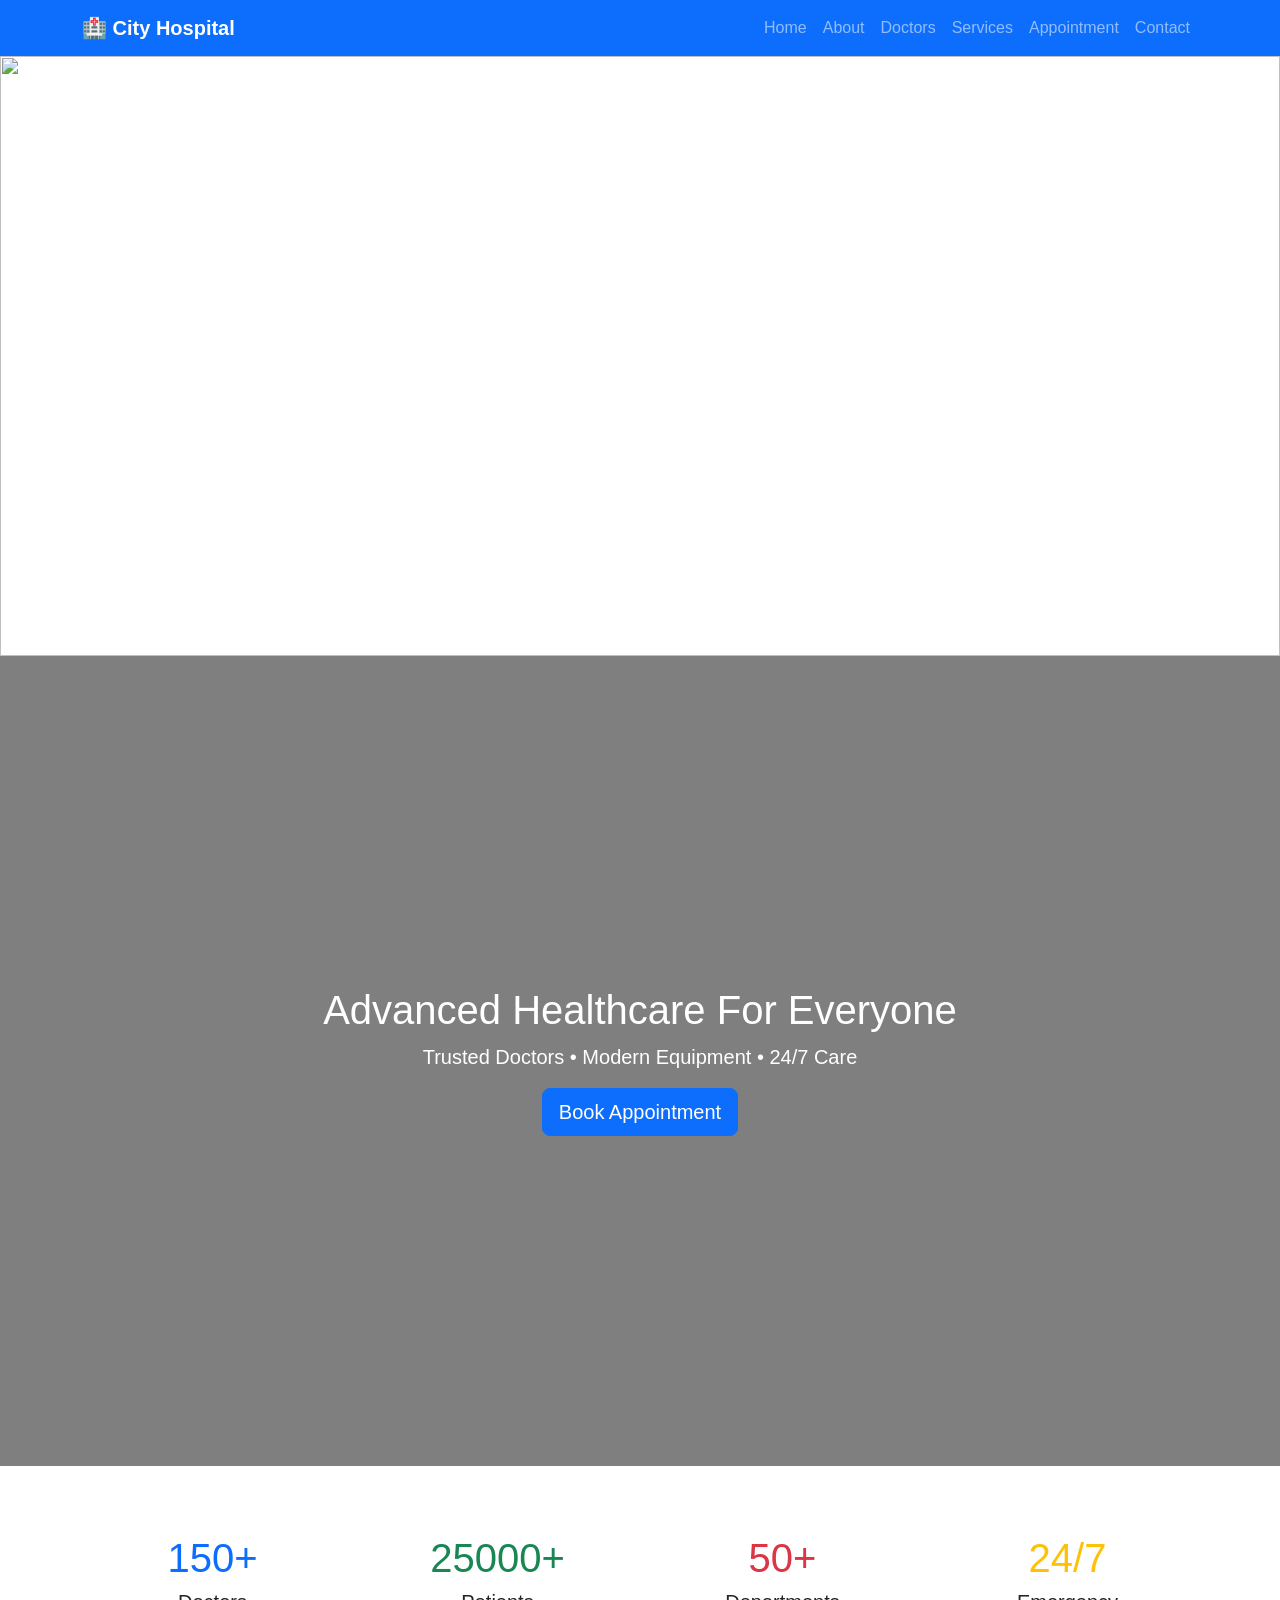
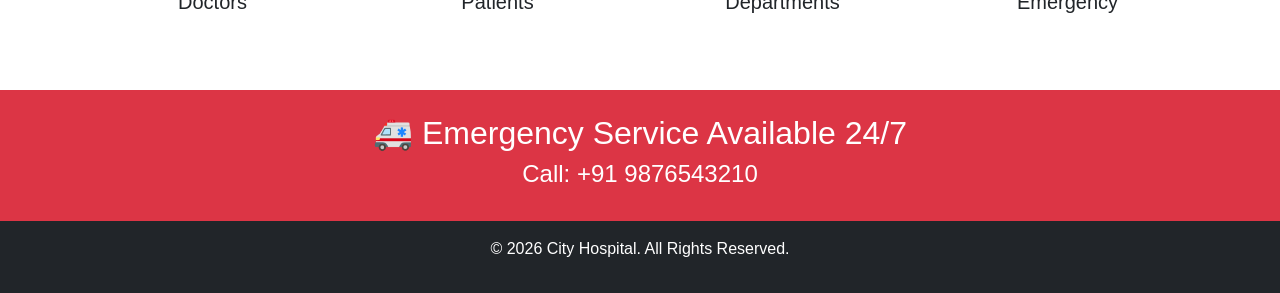
==== index.html @ 58985dcb "First Commit" ====
<!DOCTYPE html>
<html lang="en">
<head>
<meta charset="UTF-8">
<meta name="viewport" content="width=device-width, initial-scale=1.0">
<title>City Hospital</title>

<link href="https://cdn.jsdelivr.net/npm/bootstrap@5.3.3/dist/css/bootstrap.min.css" rel="stylesheet">
<link rel="stylesheet" href="style.css">

<style>
.hero{
height:90vh;
background:linear-gradient(rgba(0,0,0,.5),rgba(0,0,0,.5)),
url('https://images.unsplash.com/photo-1519494026892-80bbd2d6fd0d?w=1600');
background-size:cover;
background-position:center;
display:flex;
justify-content:center;
align-items:center;
text-align:center;
color:white;
}

.stat-box{
padding:20px;
text-align:center;
}
</style>
</head>
<body>

<!-- Navbar -->
<nav class="navbar navbar-expand-lg navbar-dark bg-primary sticky-top">
    <div class="container">

        <a class="navbar-brand fw-bold" href="index.html">
            🏥 City Hospital
        </a>

        <button class="navbar-toggler"
                type="button"
                data-bs-toggle="collapse"
                data-bs-target="#navbarNav">
            <span class="navbar-toggler-icon"></span>
        </button>

        <div class="collapse navbar-collapse" id="navbarNav">

            <ul class="navbar-nav ms-auto">

                <li class="nav-item">
                    <a class="nav-link" href="index.html">Home</a>
                </li>

                <li class="nav-item">
                    <a class="nav-link" href="about.html">About</a>
                </li>

                <li class="nav-item">
                    <a class="nav-link" href="doctors.html">Doctors</a>
                </li>

                <li class="nav-item">
                    <a class="nav-link" href="services.html">Services</a>
                </li>

                <li class="nav-item">
                    <a class="nav-link" href="appointment.html">Appointment</a>
                </li>

                <li class="nav-item">
                    <a class="nav-link" href="contact.html">Contact</a>
                </li>

            </ul>

        </div>

    </div>
</nav>
<!-- Carousel -->
<div id="demo" class="carousel slide" data-bs-ride="carousel">

<div class="carousel-indicators">
<button data-bs-target="#demo" data-bs-slide-to="0" class="active"></button>
<button data-bs-target="#demo" data-bs-slide-to="1"></button>
<button data-bs-target="#demo" data-bs-slide-to="2"></button>
</div>

<div class="carousel-inner">

<div class="carousel-item active">
<img src="https://images.unsplash.com/photo-1586773860418-d37222d8fce3?w=1600"
class="d-block w-100" height="600">
</div>

<div class="carousel-item">
<img src="https://images.unsplash.com/photo-1538108149393-fbbd81895907?w=1600"
class="d-block w-100" height="600">
</div>

<div class="carousel-item">
<img src="https://images.unsplash.com/photo-1576091160550-2173dba999ef?w=1600"
class="d-block w-100" height="600">
</div>

</div>

<button class="carousel-control-prev" data-bs-target="#demo" data-bs-slide="prev">
<span class="carousel-control-prev-icon"></span>
</button>

<button class="carousel-control-next" data-bs-target="#demo" data-bs-slide="next">
<span class="carousel-control-next-icon"></span>
</button>

</div>

<!-- Hero -->
<section class="hero">
<div>
<h1>Advanced Healthcare For Everyone</h1>
<p class="lead">Trusted Doctors • Modern Equipment • 24/7 Care</p>
<a href="appointment.html" class="btn btn-primary btn-lg">
Book Appointment
</a>
</div>
</section>

<!-- Statistics -->
<section class="container py-5">
<div class="row">

<div class="col-md-3 stat-box">
<h1 class="text-primary">150+</h1>
<h5>Doctors</h5>
</div>

<div class="col-md-3 stat-box">
<h1 class="text-success">25000+</h1>
<h5>Patients</h5>
</div>

<div class="col-md-3 stat-box">
<h1 class="text-danger">50+</h1>
<h5>Departments</h5>
</div>

<div class="col-md-3 stat-box">
<h1 class="text-warning">24/7</h1>
<h5>Emergency</h5>
</div>

</div>
</section>

<!-- Emergency Banner -->
<section class="bg-danger text-white text-center p-4">
<h2>🚑 Emergency Service Available 24/7</h2>
<h4>Call: +91 9876543210</h4>
</section>

<!-- Footer -->
<footer class="bg-dark text-white text-center p-3">
<p>© 2026 City Hospital. All Rights Reserved.</p>
</footer>

<script src="https://cdn.jsdelivr.net/npm/bootstrap@5.3.3/dist/js/bootstrap.bundle.min.js"></script>

</body>
</html>
---- style.css ----
body{
    cursor:url('https://cdn-icons-png.flaticon.com/32/2785/2785482.png'),auto;
    scroll-behavior:smooth;
    font-family:Arial,sans-serif;
}

.gradient-bg{
    background:linear-gradient(135deg,#0d6efd,#00c6ff);
}

.doctor-card{
    border:none;
    border-radius:20px;
    overflow:hidden;
    transition:0.5s;
}

.doctor-card img{
    object-fit:cover;
    transition:0.5s;
}

.doctor-card:hover{
    transform:translateY(-12px);
    box-shadow:0 15px 35px rgba(0,0,0,0.25);
}

.doctor-card:hover img{
    transform:scale(1.08);
}

.glass{
    background:rgba(255,255,255,.2);
    backdrop-filter:blur(10px);
    border-radius:20px;
}

.service-card:hover{
    transform:scale(1.05);
    transition:.4s;
}

#topBtn{
    position:fixed;
    bottom:20px;
    right:20px;
    width:50px;
    height:50px;
    border:none;
    border-radius:50%;
    background:#0d6efd;
    color:white;
    display:none;
}
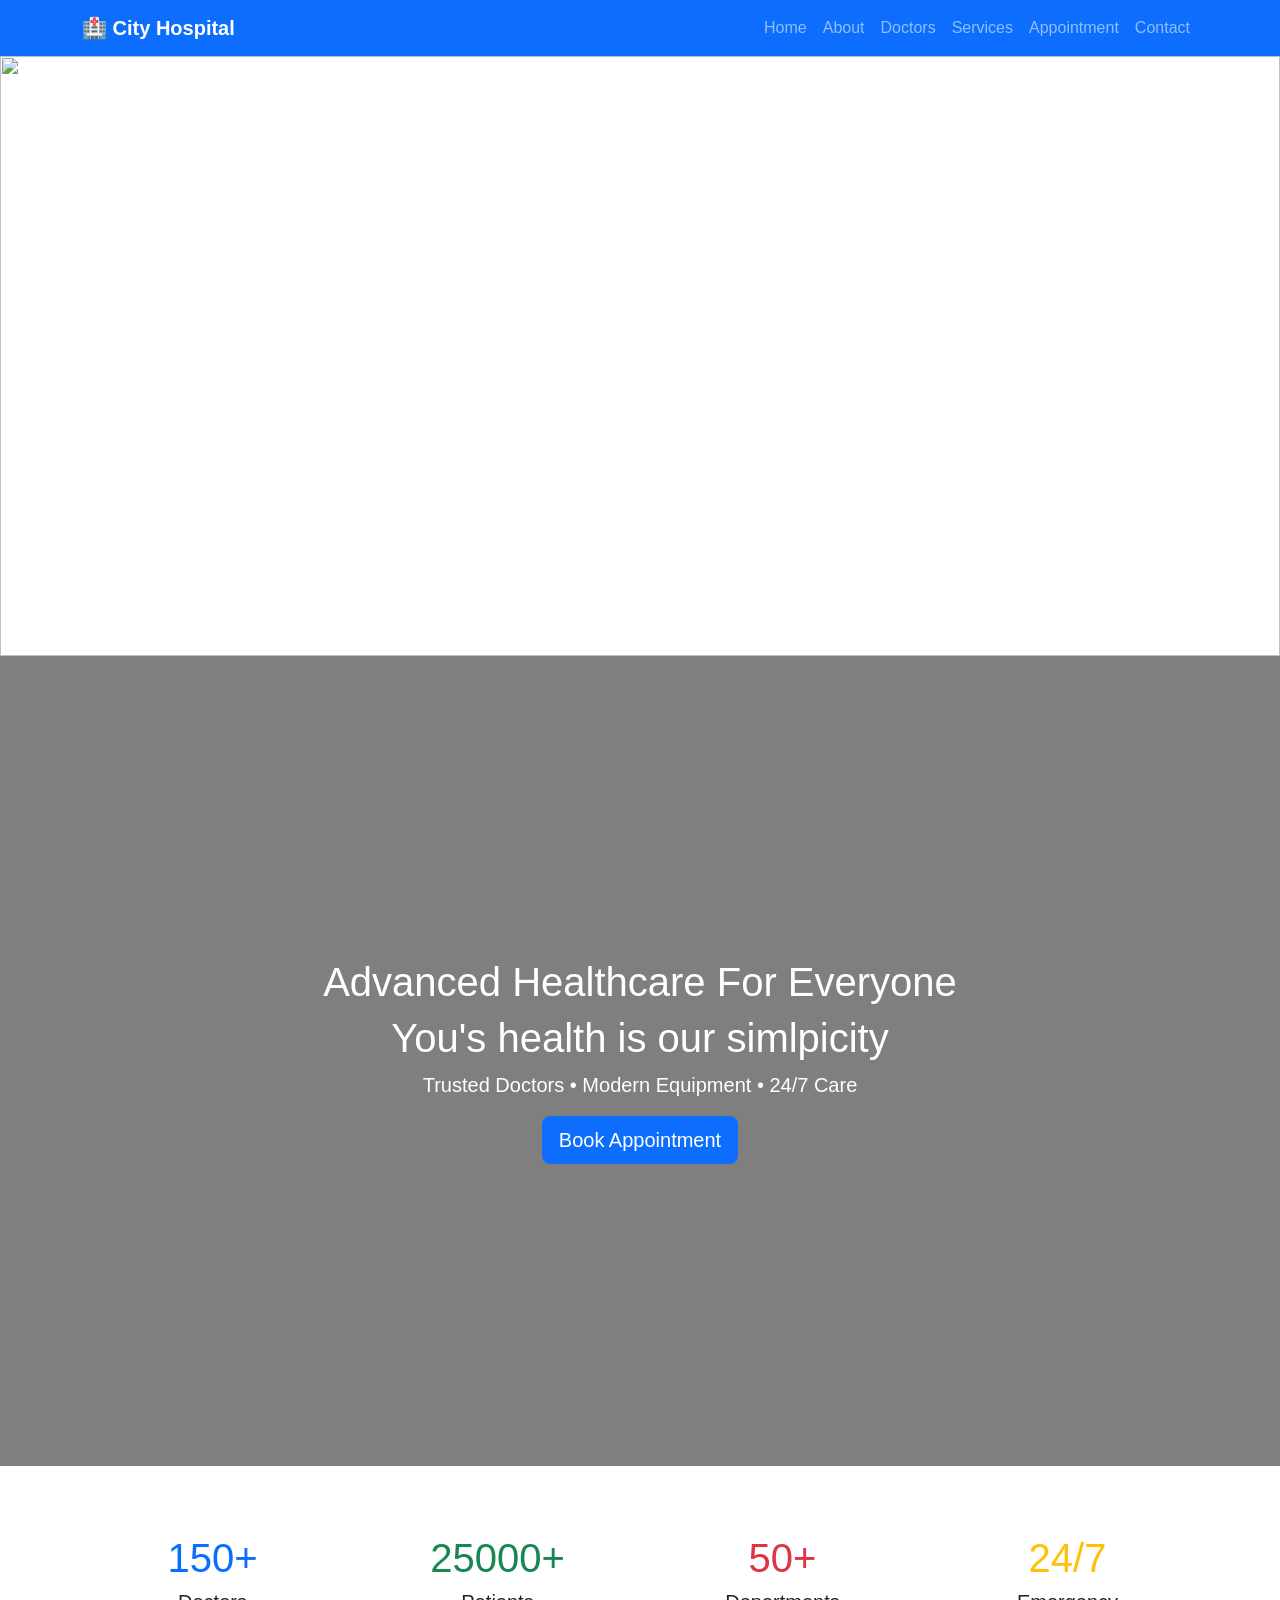
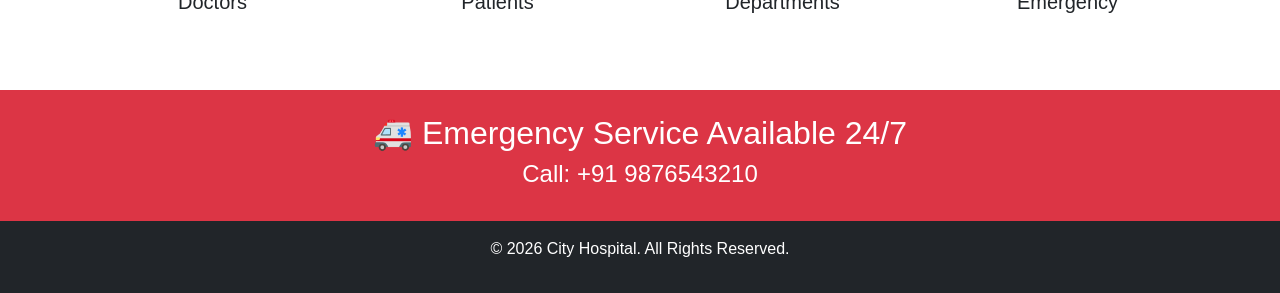
==== commit f4383252: "Hero Updated" ====
--- a/index.html
+++ b/index.html
@@ -121,6 +121,7 @@
 <section class="hero">
 <div>
 <h1>Advanced Healthcare For Everyone</h1>
+<h1>You's health is our simlpicity</h1>
 <p class="lead">Trusted Doctors • Modern Equipment • 24/7 Care</p>
 <a href="appointment.html" class="btn btn-primary btn-lg">
 Book Appointment
